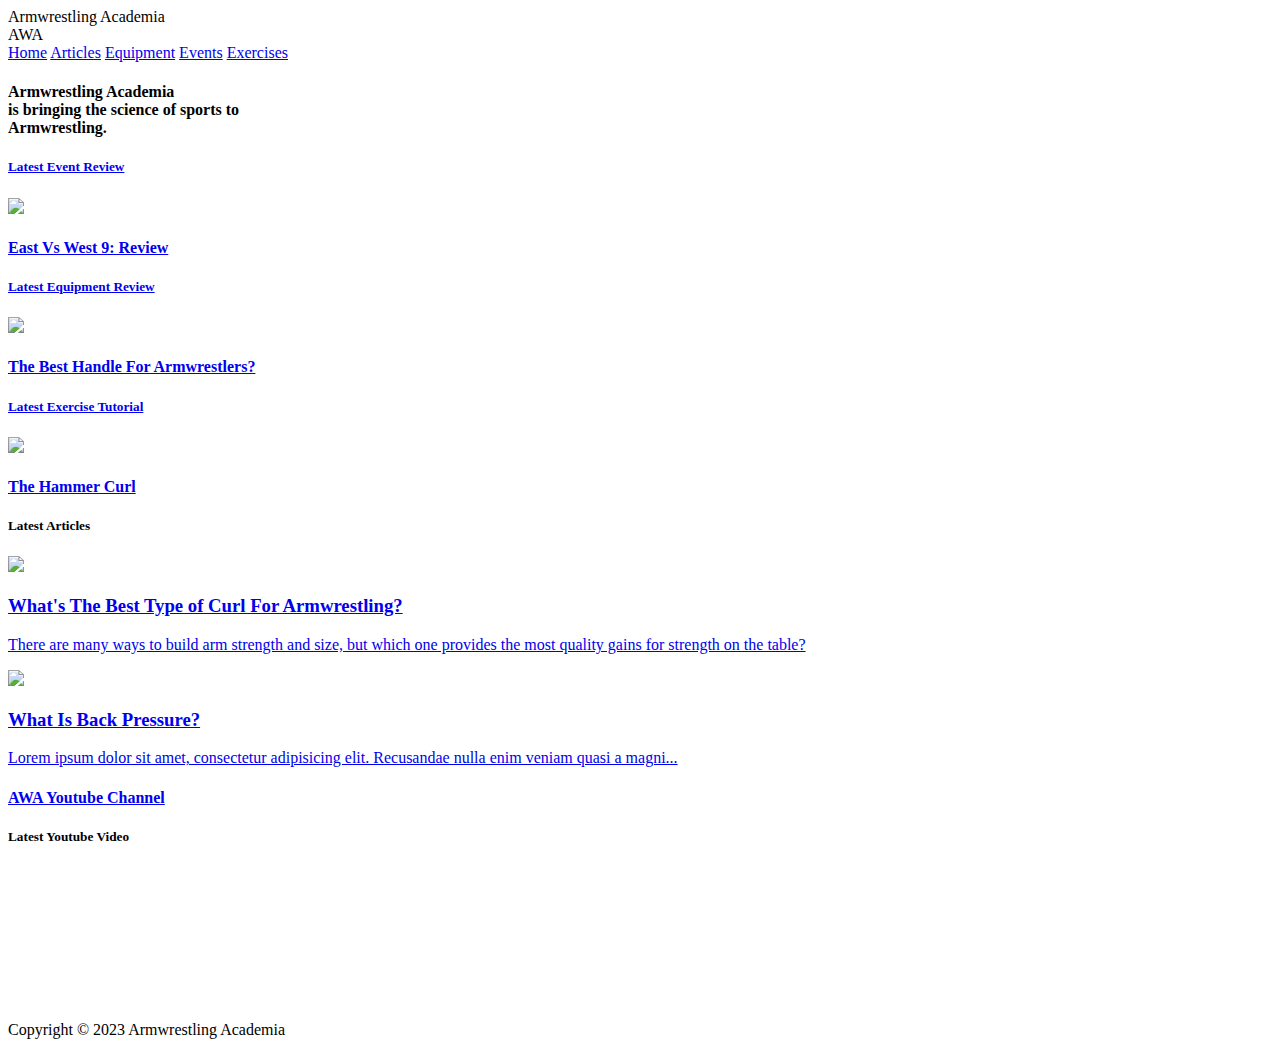
==== index.html @ 554b3426 "Change to index" ====
<!DOCTYPE html>
<html>
<head>
    <meta charset="UTF-8"/>
    <meta name="viewport" content="width=device-width, initial-scale=1"/>
    <title>Armwrestling Academia</title>
    <link rel="stylesheet" href="blog_post_template_css.css">
    <link rel="stylesheet" href="https://cdnjs.cloudflare.com/ajax/libs/font-awesome/4.7.0/css/font-awesome.min.css">

</head>

<body class="main-container">

    <!--Top, Fixed Navigation Bar-->
    <div class="nav-bar-container">
        <div class="awa-nav-bar-logo-full">Armwrestling Academia</div>
        <div class="awa-nav-bar-logo-abrev">AWA</div>
        <div class="nav-bar-links">
         <a href="./home_page.html">Home</a>
         <a href="./articles.html">Articles</a>
         <a href="./equipment_reviews.html">Equipment</a>
         <a href="./event_reviews.html">Events</a>
         <a href="./exercise_guides.html">Exercises</a>
         <!--<a href="./videos.html">Videos</a>-->
        </div>


        
    </div>

    <div class="home-page-top-banner">
    <div class="home-page-main-text">
        <h4>Armwrestling Academia <div class="white-text">is bringing the science of sports to</div> Armwrestling.</h4>
    </div>
    </div>


    
    <div class="home-page-content">

        <div class="max-width-gutters"></div>

        <div class="home-page-left">

              <!--Newest Event Review-->
              <div class="top-banner-box">
            
                <a href="#" class="left-featured-articles">
                <h5>Latest Event Review</h5>
                <img class="featured-item-left" src="./images/evw9.jpg">
                <h4>East Vs West 9: Review</h4>
                    
                
                </a>
            </div>

            <!--Newest Equipment Review-->
            <div class="top-banner-box">
            
                <a href="#" class="left-featured-articles">
                <h5>Latest Equipment Review</h5>
                <img class="featured-item-left" src="./images/wrist_wrench.jpg">
                <h4>The Best Handle For Armwrestlers?</h4>
                    
                
                </a>
            </div>

             <!--Newest Exercise Tutorial-->
             <div class="top-banner-box">
            
                <a href="#" class="left-featured-articles">
                <h5>Latest Exercise Tutorial</h5>
                <img class="featured-item-left" src="./images/hammer_curl.jpg">
                <h4>The Hammer Curl</h4>
                    
                
                </a>
            </div>


             
            
        </div>

        
    <div class="home-page-centre">
        
        <!--New Article Banner-->
        <div class="newest-article-banner">
            <h5>Latest Articles</h5>


        </div>
        <!--Article Preview Card-->
        <a href="#" class="article-preview-container">
            <img src="./images/barbell_curl.jpg">
            <h3>What's The Best Type of Curl For Armwrestling?</h3>
            <p>There are many ways to build arm strength and size, but which one provides the most quality gains for strength on the table?</p>


        </a>
    

          <!--Article Preview Card-->
          <a href="#" class="article-preview-container">
            <img src="./images/stock_image.jpg">
            <h3>What Is Back Pressure?</h3>
            <p>Lorem ipsum dolor sit amet, consectetur adipisicing elit. Recusandae nulla enim veniam quasi a magni...</p>


        </a>

       

        
        
    </div>
        
        <div class="home-page-right">

            <!--Right Column-->

            <!--Youtube Highlight-->
            <div class="top-banner-box">

                <a href="https://www.youtube.com/@ArmwrestlingAcademia?sub_confirmation=1" target="_blank"><div class="youtube-banner">
                    <h4 >AWA Youtube Channel</h4>
                </div></a>
            
                <div class="youtube-featured-video">
                    <h5>Latest Youtube Video</h5>
                    <iframe class="featured-video" src="https://www.youtube.com/embed/XvJSt96ykFk" title="How To Train Strength For Arm Wrestling | The Basics" frameborder="0" allow="accelerometer; autoplay; clipboard-write; encrypted-media; gyroscope; picture-in-picture; web-share" allowfullscreen></iframe>
                </div>

                

            </div>

        </div>

        <div class="max-width-gutters"></div>



        
    </div>

    <footer class="footer-section">
<div class="copyright-info">Copyright &copy 2023 Armwrestling Academia</div>

    </footer>
</div>
</div>

    <div>

    </div>
    </body>
</html>
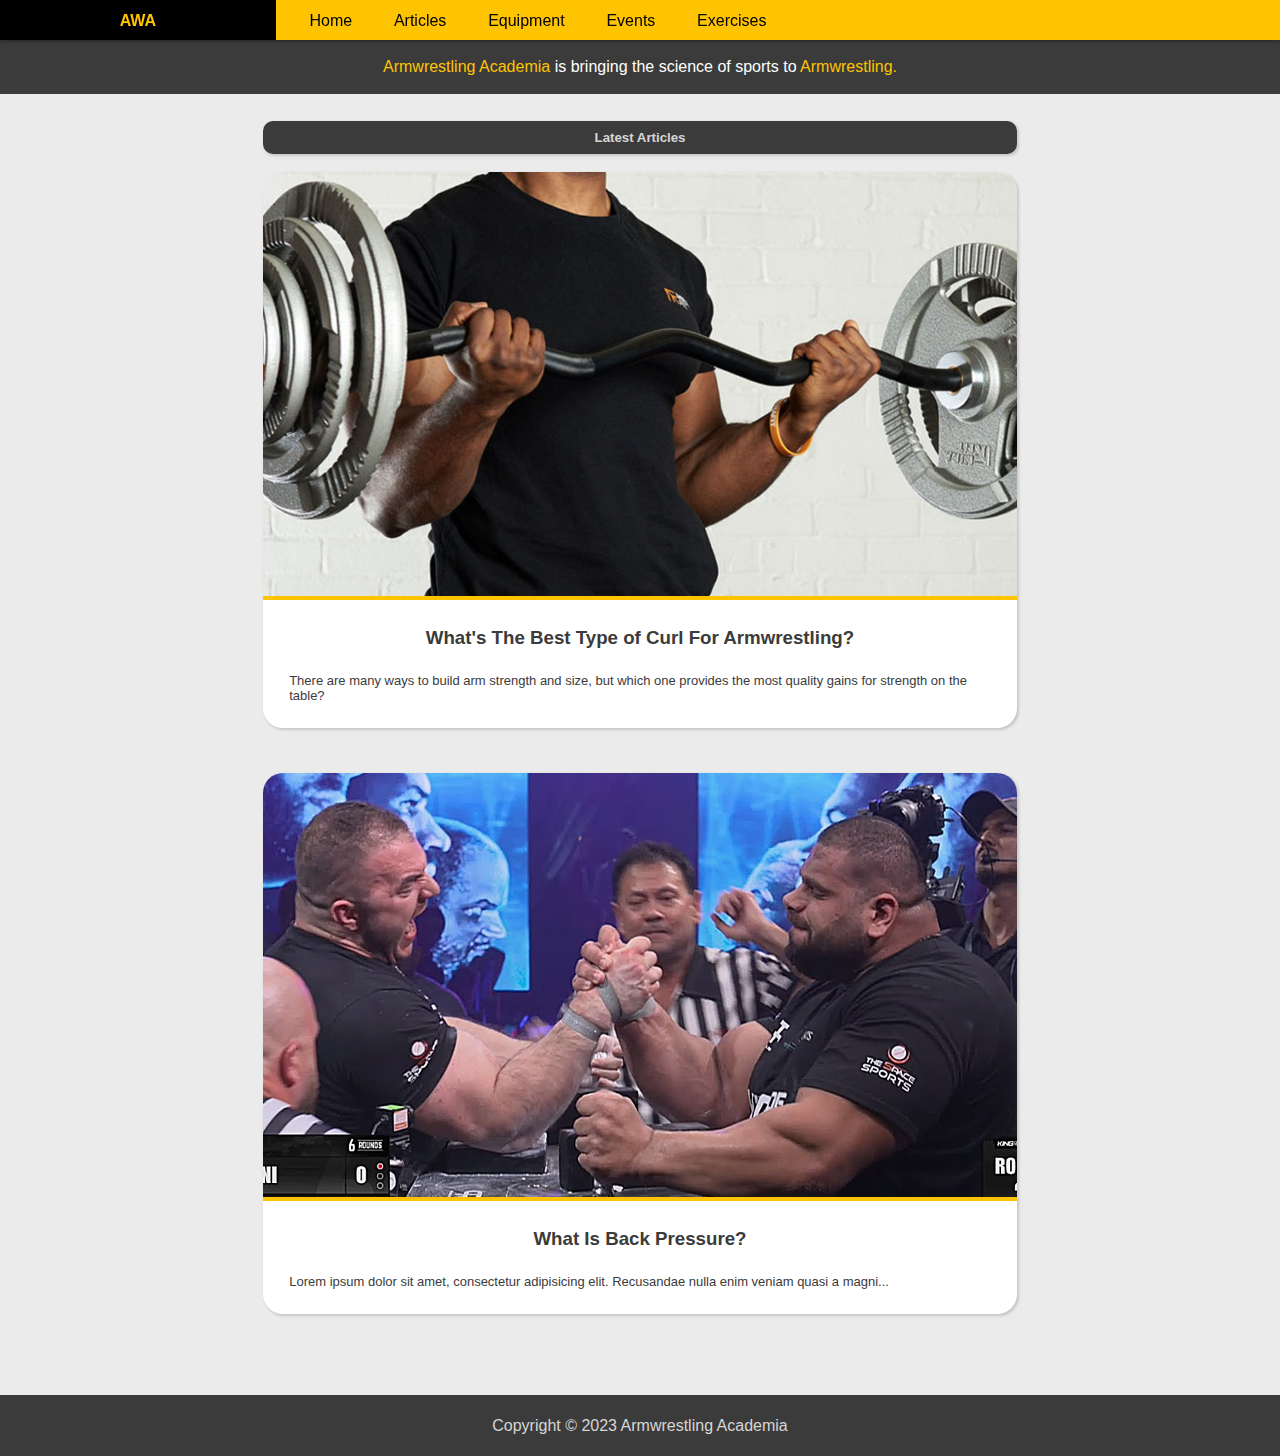
==== commit c3819b77: "Update index.html" ====
--- a/index.html
+++ b/index.html
@@ -47,7 +47,7 @@
             
                 <a href="#" class="left-featured-articles">
                 <h5>Latest Event Review</h5>
-                <img class="featured-item-left" src="./images/evw9.jpg">
+                <img class="featured-item-left" src="images/evw9.jpg">
                 <h4>East Vs West 9: Review</h4>
                     
                 
--- a/blog_post_template_css.css
+++ b/blog_post_template_css.css
@@ -0,0 +1,452 @@
+:root{
+ --awa-orange:    #ffc400;
+ --awa-highlight-1: #d6d6d6;
+  --awa-highlight-2: #ebebeb;
+ --awa-soft-black: rgb(59, 59, 59);
+}
+
+html{
+    scroll-padding-top: 65px;
+}
+
+*{
+    margin: 0;
+    padding: 0;
+    font-family: Arial, Helvetica, sans-serif, sans-serif;
+    
+}
+
+/*===============================Top Navigation Bar*/
+   
+.nav-bar-container{   
+   
+    overflow: hidden;
+    background-color: #ffc400;
+    position: fixed;
+    top:0;
+    left:0;
+    width: 100vw;
+    height: 40px;
+    display: flex;
+    flex-direction: row;
+    box-shadow: 0vw .25vh 3px #00000056;
+    
+}
+
+.awa-nav-bar-logo-full{
+
+    display: block;
+    text-align: center;
+    padding: 12px 30px 10px 20px;
+    font-weight: bold;
+    color: var(--awa-orange);
+    background-color: #000;  
+    flex: 1;
+}
+
+.awa-nav-bar-logo-abrev{
+
+    display: none;
+    text-align: center;
+    padding: 12px 40px 10px 40px;
+    font-weight: bold;
+    color: var(--awa-orange);
+    background-color: #000;
+    flex: 1;
+    
+}
+
+.nav-bar-links{
+
+    display: flex;
+    flex-direction: row;
+    text-align: center;
+    flex: 5;
+    padding: 0vh 1vw;
+}
+.nav-bar-container a{
+
+    display: block;
+    color: black;
+    height: 100%;
+    text-align: center;
+    padding: 12px 16px;
+    text-decoration: none;
+    margin: 0 0.5% 0 0.5%;
+}
+
+.nav-bar-container a:hover{
+
+    background-color: black;
+    color:white
+}
+
+@media (max-width: 1340px){
+    .awa-nav-bar-logo-abrev{
+        display: block;
+    }
+
+    .awa-nav-bar-logo-full{
+        display: none;
+    }
+
+   
+}
+
+   /*===============================Home Page*/
+   
+
+   /*===============================AWA Top Banner*/
+
+.home-page-top-banner{
+    display: flex;
+    flex-direction: column;
+}
+
+.home-page-main-text{
+    color: var(--awa-orange);
+    margin-top: 40px;
+    display: flex;
+    flex-direction: column;
+    text-align: center;
+    background-color: var(--awa-soft-black);
+    padding: 1vh;
+}
+
+.home-page-main-text h4{
+       
+    padding: 1vh 5vw;
+    font-size: medium;
+    font-weight: 200;
+}
+
+.white-text{
+    color: #ffffff;
+    display: inline;
+}
+
+.top-buffer-banner{
+background-color: var(--awa-highlight-2);
+padding-bottom: 40px;
+
+}
+
+/*===============================Page Content*/
+
+
+.home-page-content{
+    display: flex;
+    flex-direction: row;
+    
+    background-color: var(--awa-highlight-2);
+    padding-bottom: 5vh;
+}
+
+.max-width-gutters{
+    flex: 0.2;
+}
+
+.home-page-centre{
+   
+    display: flex;
+    flex-direction: column;
+    max-width: 50%;
+
+}
+
+@media (max-width: 768px){
+   
+    .home-page-centre{
+       max-width: 660px;
+    }
+
+}
+
+
+
+@media (max-width: 1200px){
+
+    .home-page-centre{
+        max-width: 780px;
+     }
+
+}
+
+@media(max-width: 1300px){
+
+    .top-banner-box{
+        display: none;
+        max-width:140px;
+    }
+    .home-page-centre{
+        max-width: 780px;
+     }
+}
+
+@media(max-width: 1600px)
+{
+    .max-width-gutters{
+        display: none;
+    }
+}
+
+
+
+
+/*===============================LEFT COLUMN*/
+   
+.home-page-left{
+    flex: 1;
+    margin: 0vh 2vw;
+
+}
+
+.left-featured-articles{
+    margin: 2vh 0vw 4vh 0vw;
+    display: flex;
+    flex-direction: column;
+    border-radius: 20px;
+
+    box-shadow: rgba(0, 0, 0, 0.15) 1.95px 1.95px 2.6px;
+    background-color: #ffffff;
+    text-decoration: none;
+    
+}
+
+.left-featured-articles h4{
+    text-align: center;
+    padding: 1vh;
+    color: var(--awa-soft-black);
+    font-size: small;
+}
+
+.left-featured-articles h5{
+    text-align: center;
+    padding: 1vh;
+    color: var(--awa-soft-black);
+    border-top-left-radius: 10px;
+    border-top-right-radius: 10px;
+    background-color: var(--awa-highlight-1);
+    font-size: small;
+}
+
+.featured-item-left{
+    max-width: 100%;
+
+}
+
+/*===============================CENTER COLUMN*/
+
+.newest-article-banner{
+    margin: 3vh 1vw 1vh 1vw;
+    display: flex;
+    flex-direction: column;
+    border-radius: 10px;
+    
+    box-shadow: rgba(0, 0, 0, 0.15) 1.95px 1.95px 2.6px;
+    background-color: var(--awa-soft-black);
+}
+
+.newest-article-banner h5{
+    text-align: center;
+    padding: 1vh 5vw;
+    color: var(--awa-highlight-1);
+}
+
+.article-preview-container{
+    margin: 1vh 1vw 4vh 1vw;
+    display: flex;
+    flex-direction: column;
+    border-radius: 20px;
+
+    box-shadow: rgba(0, 0, 0, 0.15) 1.95px 1.95px 2.6px;
+    background-color: #ffffff;
+    text-decoration: none;
+
+}
+
+.article-preview-container img{
+    border-top-left-radius: 20px ;
+    border-top-right-radius: 20px ;
+    max-width: 100%;
+    border-bottom: 4px solid var(--awa-orange);
+}
+.article-preview-container h3{
+    margin-top: 2vh;
+    
+    padding: 1vh 3vw 0.8vh 3vw;
+    text-align: center;
+    color: var(--awa-soft-black);
+
+
+}
+
+.article-preview-container p{
+    font-size: small;
+    margin: 1vh 1.5vw 2vh 1.5vw;
+    padding: 0.8vh;
+    color: var(--awa-soft-black);
+    
+}
+
+
+/*===============================ARTICLE PAGE*/
+
+.articles-grid-layout{
+    display: flex;
+    flex-direction: row;
+    
+}
+
+/*===============================ARTICLE TEMPLATE*/
+
+.article-container{
+    margin-top: 4vh;
+    display: flex;
+    flex-direction: column;
+    align-items: center;
+    
+
+    background-color: white;
+
+    border-radius: 20px;
+
+    box-shadow: rgba(0, 0, 0, 0.15) 1.95px 1.95px 2.6px;
+    padding-bottom: 5vh;
+}
+
+.head-article-image{
+    
+    max-width: 80%;
+    margin-bottom: 4vh;
+}
+
+.in-article-image{
+    
+    margin: 3vh;
+    max-width: 60%;
+}
+
+.article-container h3{
+
+    text-align: center;
+    margin: 4vh 5vw 4vh 5vw;
+
+
+}
+
+.article-container h4{
+
+    text-align: center;
+    margin: 4vh 5vw 2vh 5vw;
+
+
+}
+
+.article-container p{
+    
+    text-align:start;
+    margin: 2vh 5vw 1vh 5vw;
+}
+
+.article-container li{
+    
+    margin: 2vh 5vw 2vh 10vw;
+
+}
+
+.article-container li{
+    
+ 
+    padding-left: 0vw;
+}
+
+.sign-off{
+    align-self: flex-start;
+    padding: 2vh 5vw;
+
+    font-size: smaller;
+}
+
+
+    
+
+
+
+/*===============================RIGHT COLUMN*/
+   
+   .home-page-right{
+    flex: 1;
+    margin: 0vh 2vw;
+    
+}
+
+.youtube-featured-video{
+    margin: 2vh 0vw 2vh 0vw;
+    display: flex;
+    flex-direction: column;
+    border-radius: 20px;
+
+    box-shadow: rgba(0, 0, 0, 0.15) 1.95px 1.95px 2.6px;
+    background-color: #ffffff;
+
+   
+
+}
+
+.youtube-featured-video h5{
+    text-align: center;
+    padding: 1vh;
+    color: var(--awa-soft-black);
+    font-size: small;
+}
+
+.featured-video{
+    max-width: 100%;
+    height: 160px;
+
+    border-bottom-left-radius: 20px;
+    border-bottom-right-radius: 20px;
+}
+
+.youtube-banner{
+    margin: 2vh 0vw 2vh 0vw;
+    padding: 1.5vh;
+
+    background-color: var(--awa-soft-black);
+    
+    text-align: center;
+    
+    
+    border-radius: 10px;
+    box-shadow: 0vw .25vh 3px #00000056;
+
+}
+
+.youtube-banner h4{
+   
+    color: rgb(230, 230, 230);
+    font-weight: bold;
+    text-decoration: none;
+    display: block;
+    width:100%;
+    height:100%;
+}
+
+
+/*===============================PAGE FOOTER*/
+
+.footer-section{
+    display: flex;
+    flex-direction: row;
+    background-color: var(--awa-soft-black);
+    
+}
+
+.copyright-info{
+    flex: 1;
+    color: var(--awa-highlight-1);
+    margin: 1vh 2vw;
+    padding: 1vw;
+    text-align: center;
+}